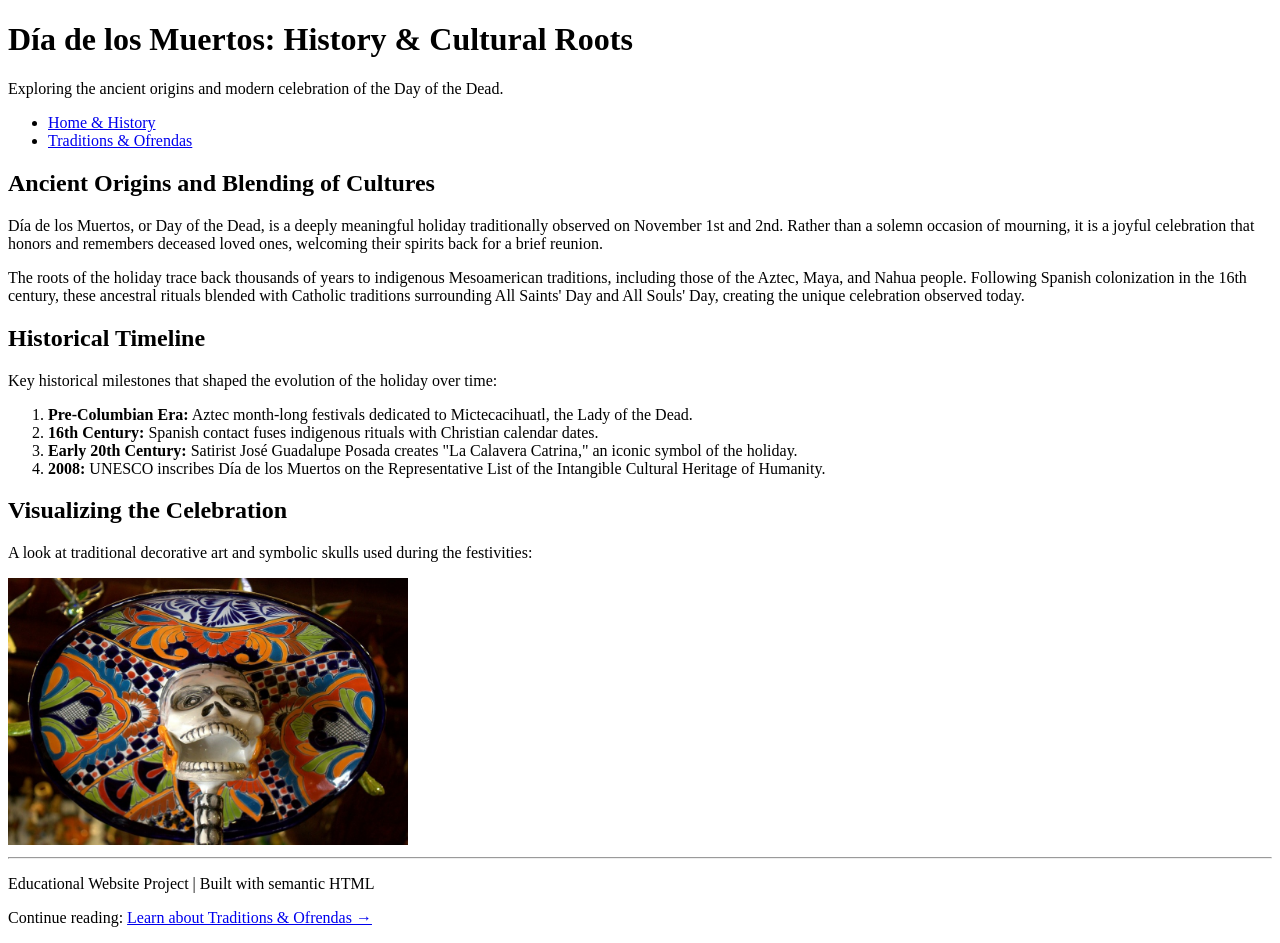
==== index.html @ 9d85bb16 "Add index.html and page2.html with semantic structure, comments, and navigation" ====
<!DOCTYPE html>
<html lang="en">
<head> 
    <meta charset="UTF-8"> <!-- For accents etc -->
    <meta name="viewport" content="width=device-width, initial-scale=1.0">
    <title>Día de los Muertos - History & Roots</title>
</head>
<body>

    <!-- The <header> tag represents introductory content or a set of navigational links -->
    <header>
        <h1>Día de los Muertos: History & Cultural Roots</h1>
        <p>Exploring the ancient origins and modern celebration of the Day of the Dead.</p>
        
        <!-- The <nav> tag defines a section of navigation links connecting website pages -->
        <nav>
            <ul>
                <li><a href="index.html">Home & History</a></li>
                <li><a href="page2.html">Traditions & Ofrendas</a></li>
            </ul>
        </nav>
    </header>

    <!-- The <main> tag holds the central, unique content of the webpage -->
    <main>

        <!-- The <section> tag groups related content into thematic units -->
        <section>
            <h2>Ancient Origins and Blending of Cultures</h2>
            
            <!-- Paragraph tags (<p>) contain blocks of standard descriptive text -->
            <p>
                Día de los Muertos, or Day of the Dead, is a deeply meaningful holiday traditionally observed 
                on November 1st and 2nd. Rather than a solemn occasion of mourning, it is a joyful celebration 
                that honors and remembers deceased loved ones, welcoming their spirits back for a brief reunion.
            </p>
            
            <p>
                The roots of the holiday trace back thousands of years to indigenous Mesoamerican traditions, 
                including those of the Aztec, Maya, and Nahua people. Following Spanish colonization in the 
                16th century, these ancestral rituals blended with Catholic traditions surrounding All Saints' 
                Day and All Souls' Day, creating the unique celebration observed today.
            </p>
        </section>

        <section>
            <h2>Historical Timeline</h2>
            <p>Key historical milestones that shaped the evolution of the holiday over time:</p>
            
            <!-- An ordered list (<ol>) creates a numbered sequence of items -->
            <ol>
                <li><strong>Pre-Columbian Era:</strong> Aztec month-long festivals dedicated to Mictecacihuatl, the Lady of the Dead.</li>
                <li><strong>16th Century:</strong> Spanish contact fuses indigenous rituals with Christian calendar dates.</li>
                <li><strong>Early 20th Century:</strong> Satirist José Guadalupe Posada creates "La Calavera Catrina," an iconic symbol of the holiday.</li>
                <li><strong>2008:</strong> UNESCO inscribes Día de los Muertos on the Representative List of the Intangible Cultural Heritage of Humanity.</li>
            </ol>
        </section>

        <section>
            <h2>Visualizing the Celebration</h2>
            <p>A look at traditional decorative art and symbolic skulls used during the festivities:</p>
            
            <!-- The <img> tag embeds an image using a relative path, alt text for accessibility, and a width attribute -->
            <img src="images/calavera.jpg" alt="Vibrant hand-painted sugar skull or decorative Calavera" width="400">
        </section>

    </main>

    <!-- The <footer> tag contains metadata, copyright info, or secondary page links -->
    <footer>
        <hr>
        <p>Educational Website Project | Built with semantic HTML</p>
        <!-- Internal link connecting to the second page of the website -->
        <p>Continue reading: <a href="page2.html">Learn about Traditions & Ofrendas &rarr;</a></p>
    </footer>

</body>
</html>
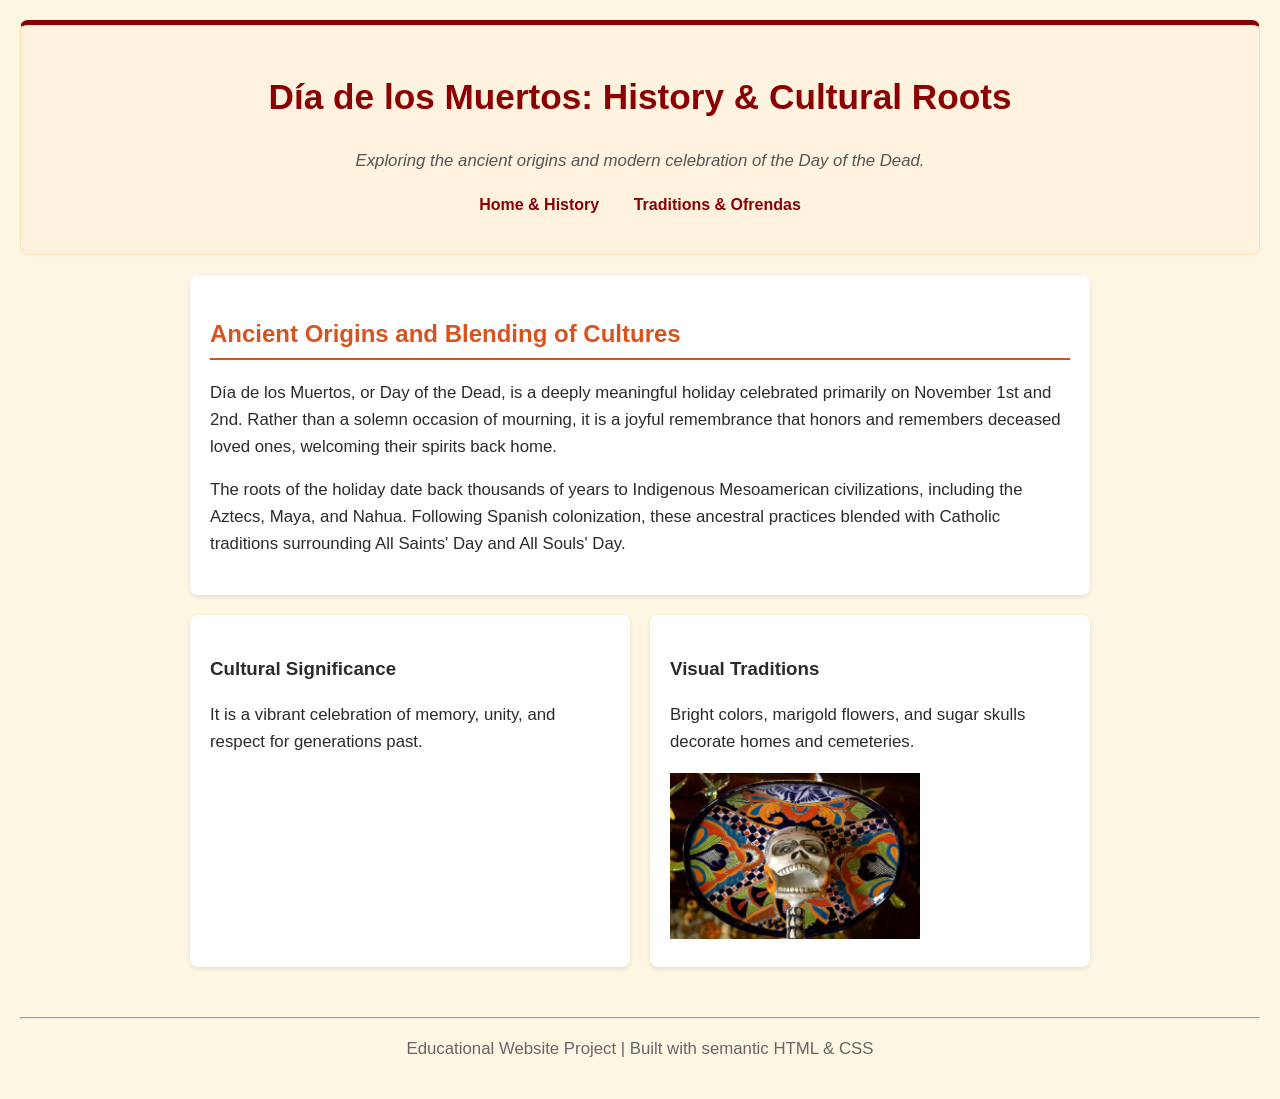
==== commit ec822d73: "Update HTML files with custom classes, IDs, and Flexbox container" ====
--- a/index.html
+++ b/index.html
@@ -1,18 +1,17 @@
 <!DOCTYPE html>
 <html lang="en">
-<head> 
-    <meta charset="UTF-8"> <!-- For accents etc -->
+<head>
+    <meta charset="UTF-8">
     <meta name="viewport" content="width=device-width, initial-scale=1.0">
     <title>Día de los Muertos - History & Roots</title>
+    <link rel="stylesheet" href="./css/style.css" />
 </head>
 <body>
 
-    <!-- The <header> tag represents introductory content or a set of navigational links -->
-    <header>
+    <header id="main-header" class="site-header">
         <h1>Día de los Muertos: History & Cultural Roots</h1>
-        <p>Exploring the ancient origins and modern celebration of the Day of the Dead.</p>
+        <p class="subtitle">Exploring the ancient origins and modern celebration of the Day of the Dead.</p>
         
-        <!-- The <nav> tag defines a section of navigation links connecting website pages -->
         <nav>
             <ul>
                 <li><a href="index.html">Home & History</a></li>
@@ -21,57 +20,41 @@
         </nav>
     </header>
 
-    <!-- The <main> tag holds the central, unique content of the webpage -->
-    <main>
+    <main id="main-content">
 
-        <!-- The <section> tag groups related content into thematic units -->
-        <section>
+        <section id="history-section" class="card-section">
             <h2>Ancient Origins and Blending of Cultures</h2>
-            
-            <!-- Paragraph tags (<p>) contain blocks of standard descriptive text -->
             <p>
-                Día de los Muertos, or Day of the Dead, is a deeply meaningful holiday traditionally observed 
-                on November 1st and 2nd. Rather than a solemn occasion of mourning, it is a joyful celebration 
-                that honors and remembers deceased loved ones, welcoming their spirits back for a brief reunion.
+                Día de los Muertos, or Day of the Dead, is a deeply meaningful holiday celebrated primarily 
+                on November 1st and 2nd. Rather than a solemn occasion of mourning, it is a joyful remembrance 
+                that honors and remembers deceased loved ones, welcoming their spirits back home.
             </p>
-            
             <p>
-                The roots of the holiday trace back thousands of years to indigenous Mesoamerican traditions, 
-                including those of the Aztec, Maya, and Nahua people. Following Spanish colonization in the 
-                16th century, these ancestral rituals blended with Catholic traditions surrounding All Saints' 
-                Day and All Souls' Day, creating the unique celebration observed today.
+                The roots of the holiday date back thousands of years to Indigenous Mesoamerican civilizations, 
+                including the Aztecs, Maya, and Nahua. Following Spanish colonization, these ancestral practices 
+                blended with Catholic traditions surrounding All Saints' Day and All Souls' Day.
             </p>
         </section>
 
-        <section>
-            <h2>Historical Timeline</h2>
-            <p>Key historical milestones that shaped the evolution of the holiday over time:</p>
+        <!-- Flexbox Container to display sections side by side -->
+        <div class="flex-container">
+            <section class="flex-item card-section">
+                <h3>Cultural Significance</h3>
+                <p>It is a vibrant celebration of memory, unity, and respect for generations past.</p>
+            </section>
             
-            <!-- An ordered list (<ol>) creates a numbered sequence of items -->
-            <ol>
-                <li><strong>Pre-Columbian Era:</strong> Aztec month-long festivals dedicated to Mictecacihuatl, the Lady of the Dead.</li>
-                <li><strong>16th Century:</strong> Spanish contact fuses indigenous rituals with Christian calendar dates.</li>
-                <li><strong>Early 20th Century:</strong> Satirist José Guadalupe Posada creates "La Calavera Catrina," an iconic symbol of the holiday.</li>
-                <li><strong>2008:</strong> UNESCO inscribes Día de los Muertos on the Representative List of the Intangible Cultural Heritage of Humanity.</li>
-            </ol>
-        </section>
-
-        <section>
-            <h2>Visualizing the Celebration</h2>
-            <p>A look at traditional decorative art and symbolic skulls used during the festivities:</p>
-            
-            <!-- The <img> tag embeds an image using a relative path, alt text for accessibility, and a width attribute -->
-            <img src="images/calavera.jpg" alt="Vibrant hand-painted sugar skull or decorative Calavera" width="400">
-        </section>
+            <section class="flex-item card-section">
+                <h3>Visual Traditions</h3>
+                <p>Bright colors, marigold flowers, and sugar skulls decorate homes and cemeteries.</p>
+                <img src="images/calavera.jpg" alt="Decorated Sugar Skull (Calavera)" width="250">
+            </section>
+        </div>
 
     </main>
 
-    <!-- The <footer> tag contains metadata, copyright info, or secondary page links -->
-    <footer>
+    <footer id="main-footer" class="site-footer">
         <hr>
-        <p>Educational Website Project | Built with semantic HTML</p>
-        <!-- Internal link connecting to the second page of the website -->
-        <p>Continue reading: <a href="page2.html">Learn about Traditions & Ofrendas &rarr;</a></p>
+        <p>Educational Website Project | Built with semantic HTML & CSS</p>
     </footer>
 
 </body>
--- a/css/style.css
+++ b/css/style.css
@@ -0,0 +1,128 @@
+/* =========================================================
+   1. HTML TAG SELECTORS
+   ========================================================= */
+
+/* Set page background color, default typography, and margins */
+body {
+    background-color: #fdf6e3;
+    font-family: Arial, Helvetica, sans-serif;
+    color: #2b2b2b;
+    margin: 0;
+    padding: 20px;
+    line-height: 1.6;
+}
+
+/* Align and style primary headings */
+h1 {
+    color: #8b0000;
+    text-align: center;
+    font-size: 2.2rem;
+}
+
+h2 {
+    color: #d9531e;
+    border-bottom: 2px solid #d9531e;
+    padding-bottom: 5px;
+}
+
+p {
+    font-size: 1.05rem;
+}
+
+/* Style navigation links */
+nav ul {
+    list-style-type: none;
+    padding: 0;
+    text-align: center;
+}
+
+nav ul li {
+    display: inline;
+    margin: 0 15px;
+}
+
+nav ul li a {
+    color: #8b0000;
+    font-weight: bold;
+    text-decoration: none;
+}
+
+nav ul li a:hover {
+    text-decoration: underline;
+}
+
+/* =========================================================
+   2. CUSTOM CLASS SELECTORS
+   ========================================================= */
+
+/* Reusable header container styling */
+.site-header {
+    background-color: #fff3e0;
+    padding: 20px;
+    border-radius: 8px;
+    margin-bottom: 20px;
+    border: 1px solid #ffe0b2;
+}
+
+.subtitle {
+    text-align: center;
+    font-style: italic;
+    color: #555555;
+}
+
+/* Reusable card layout for sections */
+.card-section {
+    background-color: #ffffff;
+    padding: 20px;
+    margin-bottom: 20px;
+    border-radius: 8px;
+    box-shadow: 0 2px 5px rgba(0, 0, 0, 0.1);
+}
+
+/* Reusable footer styling */
+.site-footer {
+    text-align: center;
+    margin-top: 30px;
+    font-size: 0.9rem;
+    color: #666666;
+}
+
+/* =========================================================
+   3. UNIQUE ID SELECTORS
+   ========================================================= */
+
+#main-header {
+    border-top: 5px solid #8b0000;
+}
+
+#main-content {
+    max-width: 900px;
+    margin: 0 auto;
+}
+
+#ofrenda-info {
+    border-left: 5px solid #d9531e;
+}
+
+/* =========================================================
+   4. FLEXBOX LAYOUT
+   ========================================================= */
+
+/* Flex container to display content side by side with gap spacing */
+.flex-container {
+    display: flex;
+    gap: 20px;
+    margin-top: 20px;
+}
+
+/* Individual flex items scale equally */
+.flex-item {
+    flex: 1;
+}
+
+/* Responsive adjustment for small screens */
+@media (max-width: 600px) {
+    .flex-container {
+        flex-direction: column;
+    }
+}
